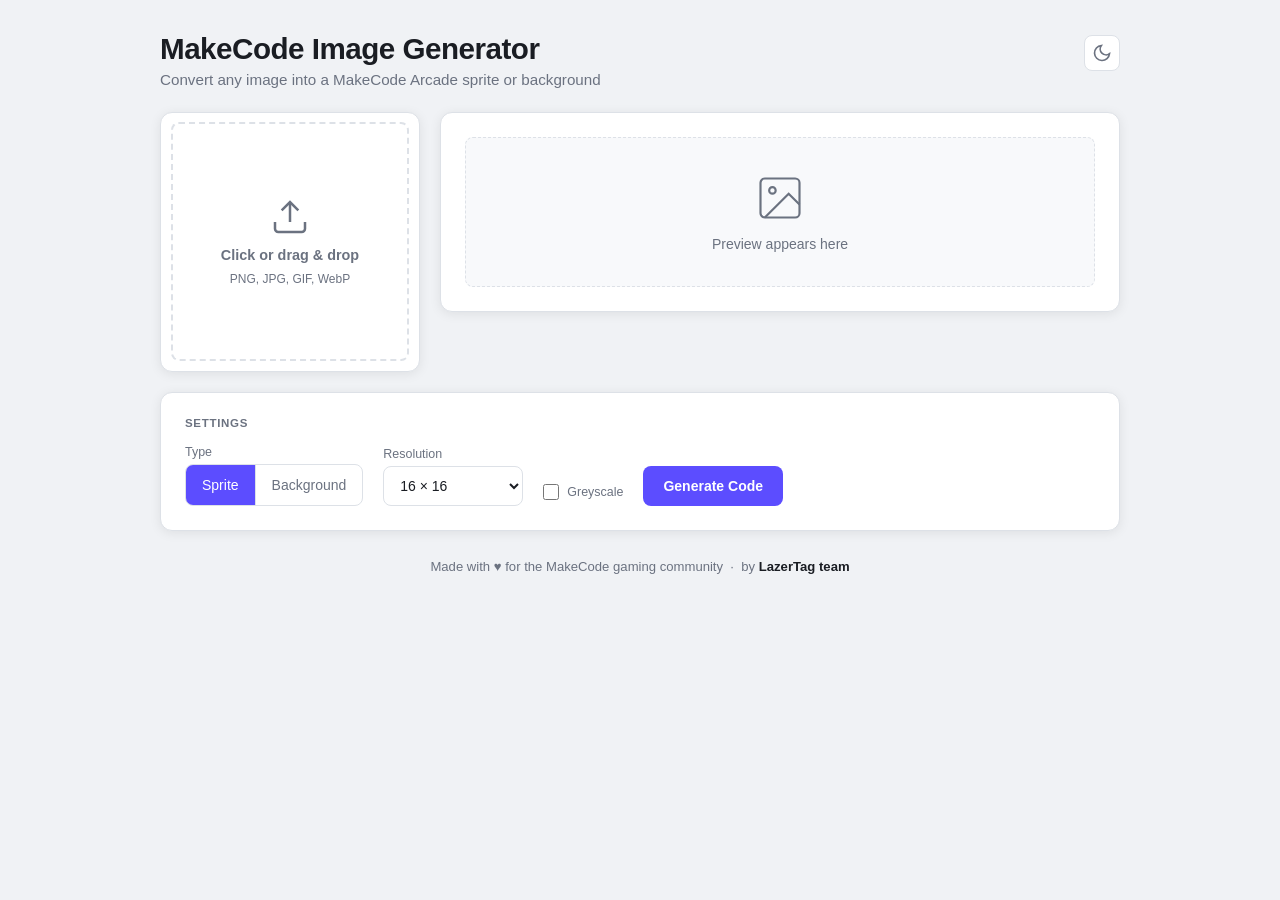
==== index.html @ 34d01be7 "initial commit" ====
<!DOCTYPE html>
<html lang="en" data-theme="light">
<head>
  <meta charset="UTF-8">
  <meta name="viewport" content="width=device-width, initial-scale=1.0">
  <title>MakeCode Image Generator</title>
  <link rel="stylesheet" href="style.css">
</head>
<body>
  <div class="container">

    <header>
      <div class="header-inner">
        <div>
          <h1>MakeCode Image Generator</h1>
          <p class="subtitle">Convert any image into a MakeCode Arcade sprite or background</p>
        </div>
        <button class="theme-toggle" id="theme-toggle" title="Toggle theme" aria-label="Toggle theme">
          <!-- Sun: shown in dark mode to switch back to light -->
          <svg class="icon-sun" xmlns="http://www.w3.org/2000/svg" width="20" height="20" viewBox="0 0 24 24" fill="none" stroke="currentColor" stroke-width="2">
            <circle cx="12" cy="12" r="5"/>
            <line x1="12" y1="1" x2="12" y2="3"/><line x1="12" y1="21" x2="12" y2="23"/>
            <line x1="4.22" y1="4.22" x2="5.64" y2="5.64"/><line x1="18.36" y1="18.36" x2="19.78" y2="19.78"/>
            <line x1="1" y1="12" x2="3" y2="12"/><line x1="21" y1="12" x2="23" y2="12"/>
            <line x1="4.22" y1="19.78" x2="5.64" y2="18.36"/><line x1="18.36" y1="5.64" x2="19.78" y2="4.22"/>
          </svg>
          <!-- Moon: shown in light mode to switch to dark -->
          <svg class="icon-moon" xmlns="http://www.w3.org/2000/svg" width="20" height="20" viewBox="0 0 24 24" fill="none" stroke="currentColor" stroke-width="2">
            <path d="M21 12.79A9 9 0 1 1 11.21 3 7 7 0 0 0 21 12.79z"/>
          </svg>
        </button>
      </div>
    </header>

    <!-- Row 1: Upload square (left) + Preview (right) -->
    <div class="top-row">
      <section class="card upload-card" id="upload-card">
        <label class="upload-label" for="file-input">
          <svg xmlns="http://www.w3.org/2000/svg" width="40" height="40" viewBox="0 0 24 24" fill="none" stroke="currentColor" stroke-width="1.5">
            <path d="M21 15v4a2 2 0 0 1-2 2H5a2 2 0 0 1-2-2v-4"/>
            <polyline points="17 8 12 3 7 8"/>
            <line x1="12" y1="3" x2="12" y2="15"/>
          </svg>
          <span class="upload-text" id="upload-text">Click or drag &amp; drop</span>
          <span class="upload-hint">PNG, JPG, GIF, WebP</span>
          <input type="file" id="file-input" accept="image/*">
        </label>
      </section>

      <section class="card preview-card">
        <div class="preview-empty" id="preview-empty">
          <svg xmlns="http://www.w3.org/2000/svg" width="52" height="52" viewBox="0 0 24 24" fill="none" stroke="currentColor" stroke-width="1">
            <rect x="3" y="3" width="18" height="18" rx="2" ry="2"/>
            <circle cx="8.5" cy="8.5" r="1.5"/>
            <polyline points="21 15 16 10 5 21"/>
          </svg>
          <p>Preview appears here</p>
        </div>
        <div class="preview-content" id="preview-content" hidden>
          <p class="preview-label" id="preview-label"></p>
          <div class="canvas-wrapper">
            <canvas id="preview-canvas"></canvas>
          </div>
        </div>
      </section>
    </div>

    <!-- Row 2: Settings -->
    <section class="card controls-card">
      <h2>Settings</h2>
      <div class="controls-row">

        <div class="control-group">
          <label>Type</label>
          <div class="type-toggle" id="type-toggle">
            <button class="type-btn active" data-type="sprite">Sprite</button>
            <button class="type-btn" data-type="background">Background</button>
          </div>
        </div>

        <div class="control-group">
          <label for="resolution">Resolution</label>
          <select id="resolution">
            <option value="8">8 × 8</option>
            <option value="16" selected>16 × 16</option>
            <option value="32">32 × 32</option>
            <option value="64">64 × 64</option>
            <option value="custom">Custom…</option>
          </select>
        </div>

        <div class="control-group" id="custom-size" hidden>
          <label>Size</label>
          <div class="custom-size-inputs">
            <input type="number" id="custom-w" min="1" max="1000" value="16" placeholder="W">
            <span class="times">×</span>
            <input type="number" id="custom-h" min="1" max="1000" value="16" placeholder="H">
          </div>
        </div>

        <div class="control-group control-group-check">
          <label class="checkbox-label">
            <input type="checkbox" id="greyscale">
            <span>Greyscale</span>
          </label>
        </div>

        <button class="btn btn-primary" id="generate-btn">Generate Code</button>
      </div>

      <!-- Colors used — hidden until first generation -->
      <div class="palette-section" id="palette-section" hidden>
        <p class="palette-heading">Colors used</p>
        <div class="palette-swatches" id="palette-swatches"></div>
      </div>
    </section>

    <!-- Row 3: Generated code (full width) -->
    <section class="card output-card" id="output-card" hidden>
      <div class="output-header">
        <h2>Generated Code</h2>
        <button class="btn btn-secondary" id="copy-btn">Copy Code</button>
      </div>
      <pre class="code-block"><code id="output"></code></pre>
    </section>

    <footer class="credits">
      Made with ♥ for the MakeCode gaming community &nbsp;·&nbsp; by <strong>LazerTag team</strong>
    </footer>
  </div>

  <div class="toast" id="toast" role="alert" aria-live="assertive"></div>

  <script src="app.js"></script>
</body>
</html>
---- style.css ----
*, *::before, *::after {
  box-sizing: border-box;
  margin: 0;
  padding: 0;
}

/* Ensure [hidden] always wins regardless of display rules on other selectors */
[hidden] { display: none !important; }

/* ── Themes ──────────────────────────────────────────────────────────────── */

:root {
  --bg:              #f0f2f5;
  --surface:         #ffffff;
  --surface-alt:     #f8f9fb;
  --border:          #dde1e7;
  --text:            #1a1d23;
  --text-muted:      #6b7280;
  --primary:         #5c4dff;
  --primary-hover:   #4a3de0;
  --secondary:       #e8e6ff;
  --secondary-hover: #d5d1ff;
  --code-bg:         #1e1e2e;
  --code-text:       #cdd6f4;
  --shadow:          0 2px 12px rgba(0,0,0,0.08);
  --radius:          12px;
}

[data-theme="dark"] {
  --bg:              #0f1117;
  --surface:         #1a1d27;
  --surface-alt:     #141720;
  --border:          #2d3142;
  --text:            #e2e8f0;
  --text-muted:      #94a3b8;
  --primary:         #7c6dff;
  --primary-hover:   #6a5de0;
  --secondary:       #2d2a4a;
  --secondary-hover: #3d3a5a;
  --code-bg:         #0d0e1a;
  --code-text:       #cdd6f4;
  --shadow:          0 2px 16px rgba(0,0,0,0.3);
}

/* ── Base ────────────────────────────────────────────────────────────────── */

body {
  font-family: -apple-system, BlinkMacSystemFont, 'Segoe UI', Roboto, sans-serif;
  background: var(--bg);
  color: var(--text);
  min-height: 100vh;
  padding: 2rem 1rem 3rem;
  transition: background 0.2s, color 0.2s;
}

.container {
  max-width: 960px;
  margin: 0 auto;
  display: flex;
  flex-direction: column;
  gap: 1.25rem;
}

h2 {
  font-weight: 600;
  font-size: 0.72rem;
  text-transform: uppercase;
  letter-spacing: 0.06em;
  color: var(--text-muted);
  margin-bottom: 1rem;
}

/* ── Header ─────────────────────────────────────────────────────────────── */

.header-inner {
  display: flex;
  align-items: flex-start;
  justify-content: space-between;
  gap: 1rem;
  padding-bottom: 0.25rem;
}

h1 {
  font-size: 1.85rem;
  font-weight: 700;
  letter-spacing: -0.5px;
}

.subtitle {
  color: var(--text-muted);
  margin-top: 0.3rem;
  font-size: 0.95rem;
}

/* Theme toggle */
.theme-toggle {
  flex-shrink: 0;
  width: 2.25rem;
  height: 2.25rem;
  border: 1px solid var(--border);
  border-radius: 8px;
  background: var(--surface);
  color: var(--text-muted);
  cursor: pointer;
  display: flex;
  align-items: center;
  justify-content: center;
  transition: background 0.15s, color 0.15s, border-color 0.15s;
  margin-top: 0.2rem;
}

.theme-toggle:hover {
  background: var(--secondary);
  color: var(--primary);
  border-color: var(--primary);
}

[data-theme="light"] .icon-sun  { display: none; }
[data-theme="light"] .icon-moon { display: block; }
[data-theme="dark"]  .icon-moon { display: none; }
[data-theme="dark"]  .icon-sun  { display: block; }

/* ── Cards ───────────────────────────────────────────────────────────────── */

.card {
  background: var(--surface);
  border: 1px solid var(--border);
  border-radius: var(--radius);
  padding: 1.5rem;
  box-shadow: var(--shadow);
  transition: background 0.2s, border-color 0.2s;
}

/* ── Top row: upload + preview ───────────────────────────────────────────── */

.top-row {
  display: grid;
  grid-template-columns: 260px 1fr;
  gap: 1.25rem;
  align-items: start;
}

/* Upload card — square */
.upload-card {
  padding: 0.6rem;
  aspect-ratio: 1 / 1;
  transition: border-color 0.15s, box-shadow 0.15s;
}

.upload-card.drag-over {
  border-color: var(--primary);
  box-shadow: 0 0 0 3px rgba(92, 77, 255, 0.18);
}

.upload-label {
  display: flex;
  flex-direction: column;
  align-items: center;
  justify-content: center;
  gap: 0.6rem;
  height: 100%;
  border: 2px dashed var(--border);
  border-radius: 8px;
  cursor: pointer;
  color: var(--text-muted);
  text-align: center;
  padding: 1rem;
  transition: border-color 0.15s, background 0.15s, color 0.15s;
}

.upload-label:hover,
.upload-card.drag-over .upload-label {
  border-color: var(--primary);
  background: var(--secondary);
  color: var(--primary);
}

.upload-label input[type="file"] { display: none; }

.upload-text {
  font-size: 0.9rem;
  font-weight: 600;
}

.upload-hint {
  font-size: 0.75rem;
}

/* Preview card */
.preview-card {
  display: flex;
  flex-direction: column;
  min-height: 200px;
}

.preview-empty {
  flex: 1;
  display: flex;
  flex-direction: column;
  align-items: center;
  justify-content: center;
  gap: 0.75rem;
  color: var(--text-muted);
  background: var(--surface-alt);
  border-radius: 8px;
  border: 1px dashed var(--border);
  font-size: 0.875rem;
}

.preview-content {
  display: flex;
  flex-direction: column;
  height: 100%;
}

.preview-label {
  font-size: 0.78rem;
  color: var(--text-muted);
  margin-bottom: 0.65rem;
}

.canvas-wrapper {
  border: 1px solid var(--border);
  border-radius: 6px;
  overflow: auto;
  display: inline-block;
  max-width: 100%;
  max-height: 380px;
  background:
    linear-gradient(45deg, var(--surface-alt) 25%, transparent 25%),
    linear-gradient(-45deg, var(--surface-alt) 25%, transparent 25%),
    linear-gradient(45deg, transparent 75%, var(--surface-alt) 75%),
    linear-gradient(-45deg, transparent 75%, var(--surface-alt) 75%);
  background-size: 16px 16px;
  background-position: 0 0, 0 8px, 8px -8px, -8px 0px;
  background-color: var(--surface);
}

#preview-canvas {
  display: block;
  image-rendering: pixelated;
  image-rendering: crisp-edges;
}

/* ── Controls ────────────────────────────────────────────────────────────── */

.controls-row {
  display: flex;
  align-items: flex-end;
  gap: 1.25rem;
  flex-wrap: wrap;
}

.control-group {
  display: flex;
  flex-direction: column;
  gap: 0.35rem;
}

.control-group > label {
  font-size: 0.78rem;
  font-weight: 500;
  color: var(--text-muted);
}

/* Type toggle */
.type-toggle {
  display: flex;
  border: 1px solid var(--border);
  border-radius: 8px;
  overflow: hidden;
}

.type-btn {
  flex: 1;
  height: 2.5rem;
  padding: 0 1rem;
  border: none;
  background: transparent;
  color: var(--text-muted);
  font-size: 0.875rem;
  font-weight: 500;
  cursor: pointer;
  transition: background 0.15s, color 0.15s;
  white-space: nowrap;
}

.type-btn + .type-btn {
  border-left: 1px solid var(--border);
}

.type-btn.active {
  background: var(--primary);
  color: #fff;
}

.type-btn:not(.active):hover {
  background: var(--secondary);
  color: var(--primary);
}

/* Select + number inputs */
select,
input[type="number"] {
  height: 2.5rem;
  padding: 0 0.75rem;
  border: 1px solid var(--border);
  border-radius: 8px;
  font-size: 0.875rem;
  color: var(--text);
  background: var(--surface);
  outline: none;
  transition: border-color 0.15s, background 0.15s;
}

select:focus,
input[type="number"]:focus {
  border-color: var(--primary);
}

select {
  min-width: 140px;
  cursor: pointer;
}

.custom-size-inputs {
  display: flex;
  align-items: center;
  gap: 0.5rem;
}

.custom-size-inputs input[type="number"] {
  width: 70px;
  text-align: center;
}

.times {
  font-size: 0.9rem;
  color: var(--text-muted);
}

/* Greyscale checkbox */
.control-group-check {
  justify-content: flex-end;
  padding-bottom: 0.4rem;
}

.checkbox-label {
  display: flex;
  align-items: center;
  gap: 0.5rem;
  cursor: pointer;
  font-size: 0.875rem;
  color: var(--text);
  user-select: none;
}

.checkbox-label input[type="checkbox"] {
  width: 1rem;
  height: 1rem;
  accent-color: var(--primary);
  cursor: pointer;
}

/* Buttons */
.btn {
  height: 2.5rem;
  padding: 0 1.25rem;
  border: none;
  border-radius: 8px;
  font-size: 0.875rem;
  font-weight: 600;
  cursor: pointer;
  transition: background 0.15s, transform 0.1s;
  white-space: nowrap;
}

.btn:active { transform: scale(0.97); }

.btn-primary { background: var(--primary); color: #fff; }
.btn-primary:hover { background: var(--primary-hover); }

.btn-secondary { background: var(--secondary); color: var(--primary); }
.btn-secondary:hover { background: var(--secondary-hover); }

/* ── Used colors palette ─────────────────────────────────────────────────── */

.palette-section {
  margin-top: 1.25rem;
  padding-top: 1.25rem;
  border-top: 1px solid var(--border);
}

.palette-heading {
  font-size: 0.72rem;
  font-weight: 600;
  text-transform: uppercase;
  letter-spacing: 0.06em;
  color: var(--text-muted);
  margin-bottom: 0.65rem;
}

.palette-swatches {
  display: flex;
  flex-wrap: wrap;
  gap: 6px;
}

.swatch {
  width: 36px;
  height: 36px;
  border-radius: 6px;
  border: 1px solid rgba(0,0,0,0.15);
  display: flex;
  align-items: flex-end;
  justify-content: flex-end;
  padding: 2px 3px;
  cursor: default;
}

.swatch span {
  font-size: 0.6rem;
  font-weight: 700;
  font-family: monospace;
  line-height: 1;
  mix-blend-mode: difference;
  color: #fff;
  user-select: none;
}

.swatch-transparent {
  background-image:
    linear-gradient(45deg, #ccc 25%, transparent 25%),
    linear-gradient(-45deg, #ccc 25%, transparent 25%),
    linear-gradient(45deg, transparent 75%, #ccc 75%),
    linear-gradient(-45deg, transparent 75%, #ccc 75%);
  background-size: 10px 10px;
  background-position: 0 0, 0 5px, 5px -5px, -5px 0px;
  background-color: #fff;
}

.swatch-transparent span {
  mix-blend-mode: normal;
  color: #555;
}

/* ── Output (full width) ─────────────────────────────────────────────────── */

.output-header {
  display: flex;
  align-items: center;
  justify-content: space-between;
  margin-bottom: 0.75rem;
}

.output-header h2 { margin-bottom: 0; }

.code-block {
  background: var(--code-bg);
  border-radius: 8px;
  padding: 1rem;
  overflow: auto;
  max-height: 480px;
}

.code-block code {
  font-family: 'Cascadia Code', 'Fira Code', 'Consolas', monospace;
  font-size: 0.8rem;
  color: var(--code-text);
  white-space: pre;
  display: block;
}

/* ── Credits ─────────────────────────────────────────────────────────────── */

.credits {
  text-align: center;
  font-size: 0.82rem;
  color: var(--text-muted);
  padding: 0.5rem 0 0.25rem;
}

.credits strong {
  color: var(--text);
}

/* ── Toast ───────────────────────────────────────────────────────────────── */

.toast {
  position: fixed;
  bottom: 1.5rem;
  left: 50%;
  transform: translateX(-50%) translateY(0.75rem);
  background: #1a1d23;
  color: #fff;
  padding: 0.65rem 1.25rem;
  border-radius: 8px;
  font-size: 0.875rem;
  font-weight: 500;
  box-shadow: 0 4px 20px rgba(0,0,0,0.25);
  opacity: 0;
  pointer-events: none;
  transition: opacity 0.2s, transform 0.2s;
  white-space: nowrap;
  z-index: 999;
}

.toast.visible {
  opacity: 1;
  pointer-events: auto;
  transform: translateX(-50%) translateY(0);
}

.toast.toast-error { background: #b91c1c; }

/* ── Responsive ──────────────────────────────────────────────────────────── */

@media (max-width: 660px) {
  h1 { font-size: 1.4rem; }

  .top-row {
    grid-template-columns: 1fr;
  }

  .upload-card {
    aspect-ratio: auto;
    min-height: 160px;
  }

  .preview-card {
    min-height: 200px;
  }

  .controls-row {
    flex-direction: column;
    align-items: stretch;
  }

  .type-toggle { width: 100%; }

  select { width: 100%; }

  .btn { width: 100%; }

  .custom-size-inputs input[type="number"] { flex: 1; }
}
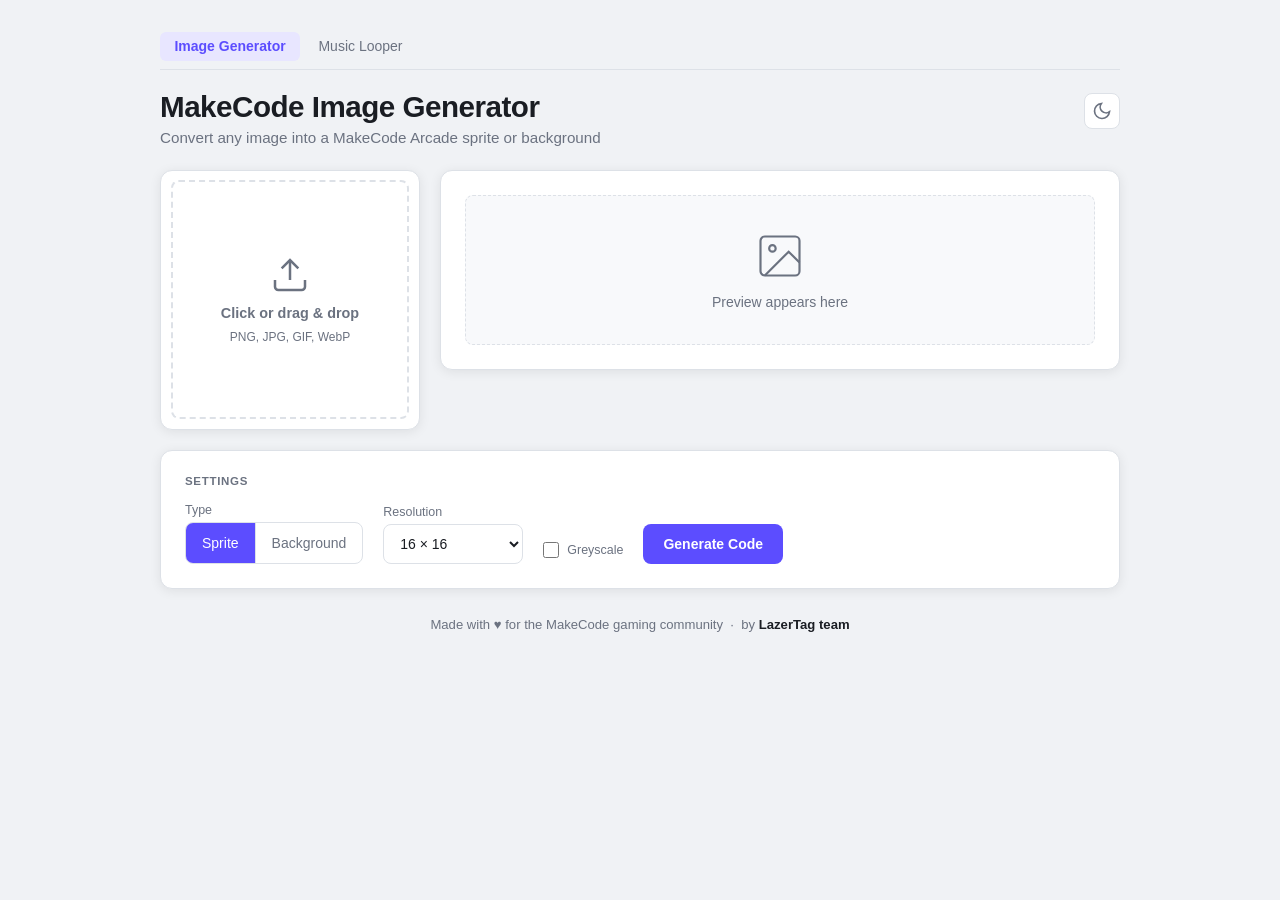
==== commit 33994eb0: "Add MakeCode Music Looper companion page   Step sequencer that lets users compose multi-track loops " ====
--- a/index.html
+++ b/index.html
@@ -5,9 +5,22 @@
   <meta name="viewport" content="width=device-width, initial-scale=1.0">
   <title>MakeCode Image Generator</title>
   <link rel="stylesheet" href="style.css">
+  <!-- Google Analytics -->
+  <script async src="https://www.googletagmanager.com/gtag/js?id=G-6S20JRHYVD"></script>
+  <script>
+    window.dataLayer = window.dataLayer || [];
+    function gtag(){dataLayer.push(arguments);}
+    gtag('js', new Date());
+    gtag('config', 'G-6S20JRHYVD');
+  </script>
 </head>
 <body>
   <div class="container">
+
+    <nav class="site-nav">
+      <a href="index.html" class="nav-link active">Image Generator</a>
+      <a href="music.html" class="nav-link">Music Looper</a>
+    </nav>
 
     <header>
       <div class="header-inner">
--- a/style.css
+++ b/style.css
@@ -513,6 +513,412 @@
 
 .toast.toast-error { background: #b91c1c; }
 
+/* ── Site nav ────────────────────────────────────────────────────────────── */
+
+.site-nav {
+  display: flex;
+  gap: 0.25rem;
+  padding-bottom: 0.5rem;
+  border-bottom: 1px solid var(--border);
+}
+
+.nav-link {
+  padding: 0.4rem 0.9rem;
+  border-radius: 6px;
+  font-size: 0.875rem;
+  font-weight: 500;
+  color: var(--text-muted);
+  text-decoration: none;
+  transition: background 0.15s, color 0.15s;
+}
+
+.nav-link:hover {
+  background: var(--secondary);
+  color: var(--primary);
+}
+
+.nav-link.active {
+  background: var(--secondary);
+  color: var(--primary);
+  font-weight: 600;
+}
+
+/* ── BPM control ─────────────────────────────────────────────────────────── */
+
+.bpm-control {
+  display: flex;
+  align-items: center;
+  gap: 0.5rem;
+}
+
+.bpm-control input[type="range"] {
+  width: 110px;
+  height: 4px;
+  accent-color: var(--primary);
+  cursor: pointer;
+  padding: 0;
+  border: none;
+  background: transparent;
+}
+
+.bpm-control input[type="number"] {
+  width: 58px;
+  text-align: center;
+  padding: 0 0.4rem;
+}
+
+/* ── Play / Stop button ──────────────────────────────────────────────────── */
+
+.btn-stop { background: #b91c1c; color: #fff; }
+.btn-stop:hover { background: #991b1b; }
+
+/* ── Step sequencer ──────────────────────────────────────────────────────── */
+
+.track-card {
+  padding: 1.25rem;
+}
+
+.track-header {
+  display: flex;
+  align-items: center;
+  justify-content: space-between;
+  gap: 0.75rem;
+  margin-bottom: 1rem;
+}
+
+.track-identity {
+  display: flex;
+  align-items: center;
+  gap: 0.6rem;
+  min-width: 0;
+}
+
+.track-color-dot {
+  width: 12px;
+  height: 12px;
+  border-radius: 50%;
+  flex-shrink: 0;
+}
+
+.track-name {
+  font-size: 0.72rem;
+  font-weight: 600;
+  text-transform: uppercase;
+  letter-spacing: 0.06em;
+  color: var(--text-muted);
+  outline: none;
+  border-radius: 4px;
+  padding: 2px 5px;
+  cursor: text;
+  white-space: nowrap;
+  overflow: hidden;
+  max-width: 160px;
+}
+
+.track-name:focus {
+  background: var(--secondary);
+  color: var(--primary);
+  text-transform: none;
+  cursor: text;
+}
+
+/* ── Collapse toggle ──────────────────────────────────────────────────────── */
+
+.btn-track-collapse {
+  width: 1.5rem;
+  height: 1.5rem;
+  border: none;
+  background: transparent;
+  color: var(--text-muted);
+  cursor: pointer;
+  display: flex;
+  align-items: center;
+  justify-content: center;
+  padding: 0;
+  flex-shrink: 0;
+  border-radius: 4px;
+  transition: color 0.12s, background 0.12s;
+}
+
+.btn-track-collapse:hover {
+  color: var(--text);
+  background: var(--surface-alt);
+}
+
+.btn-track-collapse svg {
+  transition: transform 0.18s ease;
+}
+
+.track-card[data-collapsed="true"] .btn-track-collapse svg {
+  transform: rotate(-90deg);
+}
+
+/* ── Mini preview (shown when collapsed) ─────────────────────────────────── */
+
+.track-mini {
+  display: none;
+  height: 14px;
+  margin-top: 0.6rem;
+  gap: 2px;
+}
+
+.track-card[data-collapsed="true"] .track-mini {
+  display: flex;
+}
+
+.track-card[data-collapsed="true"] .sequencer-scroll {
+  display: none;
+}
+
+.track-mini-beat {
+  flex: 1;
+  height: 100%;
+  border-radius: 2px;
+  background: var(--border);
+  min-width: 0;
+  transition: background 0.1s;
+}
+
+.track-mini-beat.active {
+  background: var(--track-color, var(--primary));
+}
+
+.track-mini-beat.bar-start {
+  margin-left: 2px;
+}
+
+.track-every {
+  display: flex;
+  align-items: center;
+  gap: 0.3rem;
+  white-space: nowrap;
+}
+
+.track-every-label {
+  font-size: 0.68rem;
+  font-weight: 500;
+  color: var(--text-muted);
+  user-select: none;
+}
+
+.track-every-input {
+  width: 62px;
+  height: 1.75rem;
+  text-align: center;
+  padding: 0 0.4rem;
+  border: 1px solid var(--border);
+  border-radius: 5px;
+  background: var(--surface);
+  color: var(--text-muted);
+  font-size: 0.78rem;
+  font-weight: 600;
+  transition: border-color 0.12s, color 0.12s;
+}
+
+.track-every-input:focus {
+  border-color: var(--primary);
+  color: var(--text);
+  outline: none;
+}
+
+.track-instrument {
+  height: 1.75rem;
+  padding: 0 0.45rem;
+  border: 1px solid var(--border);
+  border-radius: 5px;
+  background: var(--surface);
+  color: var(--text-muted);
+  font-size: 0.72rem;
+  font-weight: 500;
+  cursor: pointer;
+  min-width: 78px;
+  transition: border-color 0.12s, color 0.12s;
+}
+
+.track-instrument:hover,
+.track-instrument:focus {
+  border-color: var(--primary);
+  color: var(--text);
+  outline: none;
+}
+
+.track-controls {
+  display: flex;
+  align-items: center;
+  gap: 0.35rem;
+  flex-shrink: 0;
+}
+
+.btn-track-mute {
+  height: 1.75rem;
+  padding: 0 0.65rem;
+  border: 1px solid var(--border);
+  border-radius: 5px;
+  background: transparent;
+  color: var(--text-muted);
+  font-size: 0.7rem;
+  font-weight: 600;
+  letter-spacing: 0.04em;
+  cursor: pointer;
+  transition: background 0.12s, color 0.12s, border-color 0.12s;
+}
+
+.btn-track-mute:hover {
+  background: var(--secondary);
+  color: var(--primary);
+  border-color: var(--primary);
+}
+
+.btn-track-mute.active {
+  background: var(--secondary);
+  color: var(--primary);
+  border-color: var(--primary);
+}
+
+.btn-track-remove {
+  width: 1.75rem;
+  height: 1.75rem;
+  border: 1px solid var(--border);
+  border-radius: 5px;
+  background: transparent;
+  color: var(--text-muted);
+  font-size: 1.1rem;
+  line-height: 1;
+  cursor: pointer;
+  display: flex;
+  align-items: center;
+  justify-content: center;
+  transition: background 0.12s, color 0.12s, border-color 0.12s;
+}
+
+.btn-track-remove:hover {
+  background: #fee2e2;
+  color: #b91c1c;
+  border-color: #f87171;
+}
+
+[data-theme="dark"] .btn-track-remove:hover {
+  background: #450a0a;
+  color: #fca5a5;
+  border-color: #7f1d1d;
+}
+
+.track-card.muted .sequencer-scroll {
+  opacity: 0.25;
+  pointer-events: none;
+}
+
+.sequencer-scroll {
+  overflow-x: auto;
+  overflow-y: hidden;
+  padding-bottom: 4px; /* room for scrollbar on some OSes */
+}
+
+.sequencer-grid {
+  display: grid;
+  grid-template-columns: 44px repeat(var(--beats, 16), minmax(28px, 1fr));
+  gap: 2px;
+  width: 100%;
+}
+
+.seq-corner {
+  height: 22px;
+}
+
+.beat-num {
+  height: 22px;
+  font-size: 0.62rem;
+  font-weight: 500;
+  color: var(--text-muted);
+  text-align: center;
+  line-height: 22px;
+  user-select: none;
+}
+
+.beat-num.bar-start {
+  font-weight: 700;
+  color: var(--text);
+}
+
+.note-label {
+  height: 26px;
+  font-size: 0.68rem;
+  font-family: 'Cascadia Code', 'Fira Code', monospace;
+  color: var(--text);
+  display: flex;
+  align-items: center;
+  justify-content: flex-end;
+  padding-right: 8px;
+  user-select: none;
+  white-space: nowrap;
+}
+
+.note-label.black-key {
+  color: var(--text-muted);
+  font-size: 0.63rem;
+}
+
+.seq-cell {
+  height: 26px;
+  border: 1px solid var(--border);
+  border-radius: 3px;
+  background: var(--surface-alt);
+  cursor: pointer;
+  padding: 0;
+  transition: background 0.08s, border-color 0.08s;
+}
+
+.seq-cell.bar-start {
+  border-left: 2px solid var(--border);
+}
+
+.seq-cell:hover {
+  border-color: var(--primary);
+  background: var(--secondary);
+}
+
+.seq-cell:active {
+  transform: scale(0.88);
+}
+
+.seq-cell.active {
+  background: var(--track-color, #4ecdc4);
+  border-color: transparent;
+}
+
+.seq-cell.active.bar-start {
+  border-left-color: transparent;
+}
+
+.seq-cell.active:hover {
+  filter: brightness(1.12);
+}
+
+/* ── Music hint ──────────────────────────────────────────────────────────── */
+
+.music-hint {
+  text-align: center;
+  color: var(--text-muted);
+  font-size: 0.875rem;
+  padding: 0.25rem 0 0.5rem;
+}
+
+/* ── Beat cursor (playback position) ────────────────────────────────────── */
+
+.beat-num.cursor {
+  color: var(--primary);
+  font-weight: 800;
+}
+
+.seq-cell.cursor:not(.active) {
+  background: var(--secondary);
+  border-color: var(--primary);
+}
+
+.seq-cell.cursor.active {
+  filter: brightness(1.2);
+}
+
 /* ── Responsive ──────────────────────────────────────────────────────────── */
 
 @media (max-width: 660px) {
@@ -543,4 +949,8 @@
   .btn { width: 100%; }
 
   .custom-size-inputs input[type="number"] { flex: 1; }
-}
+
+  /* Music page mobile */
+  .bpm-control input[type="range"] { flex: 1; }
+  .track-name { max-width: 100px; }
+}
